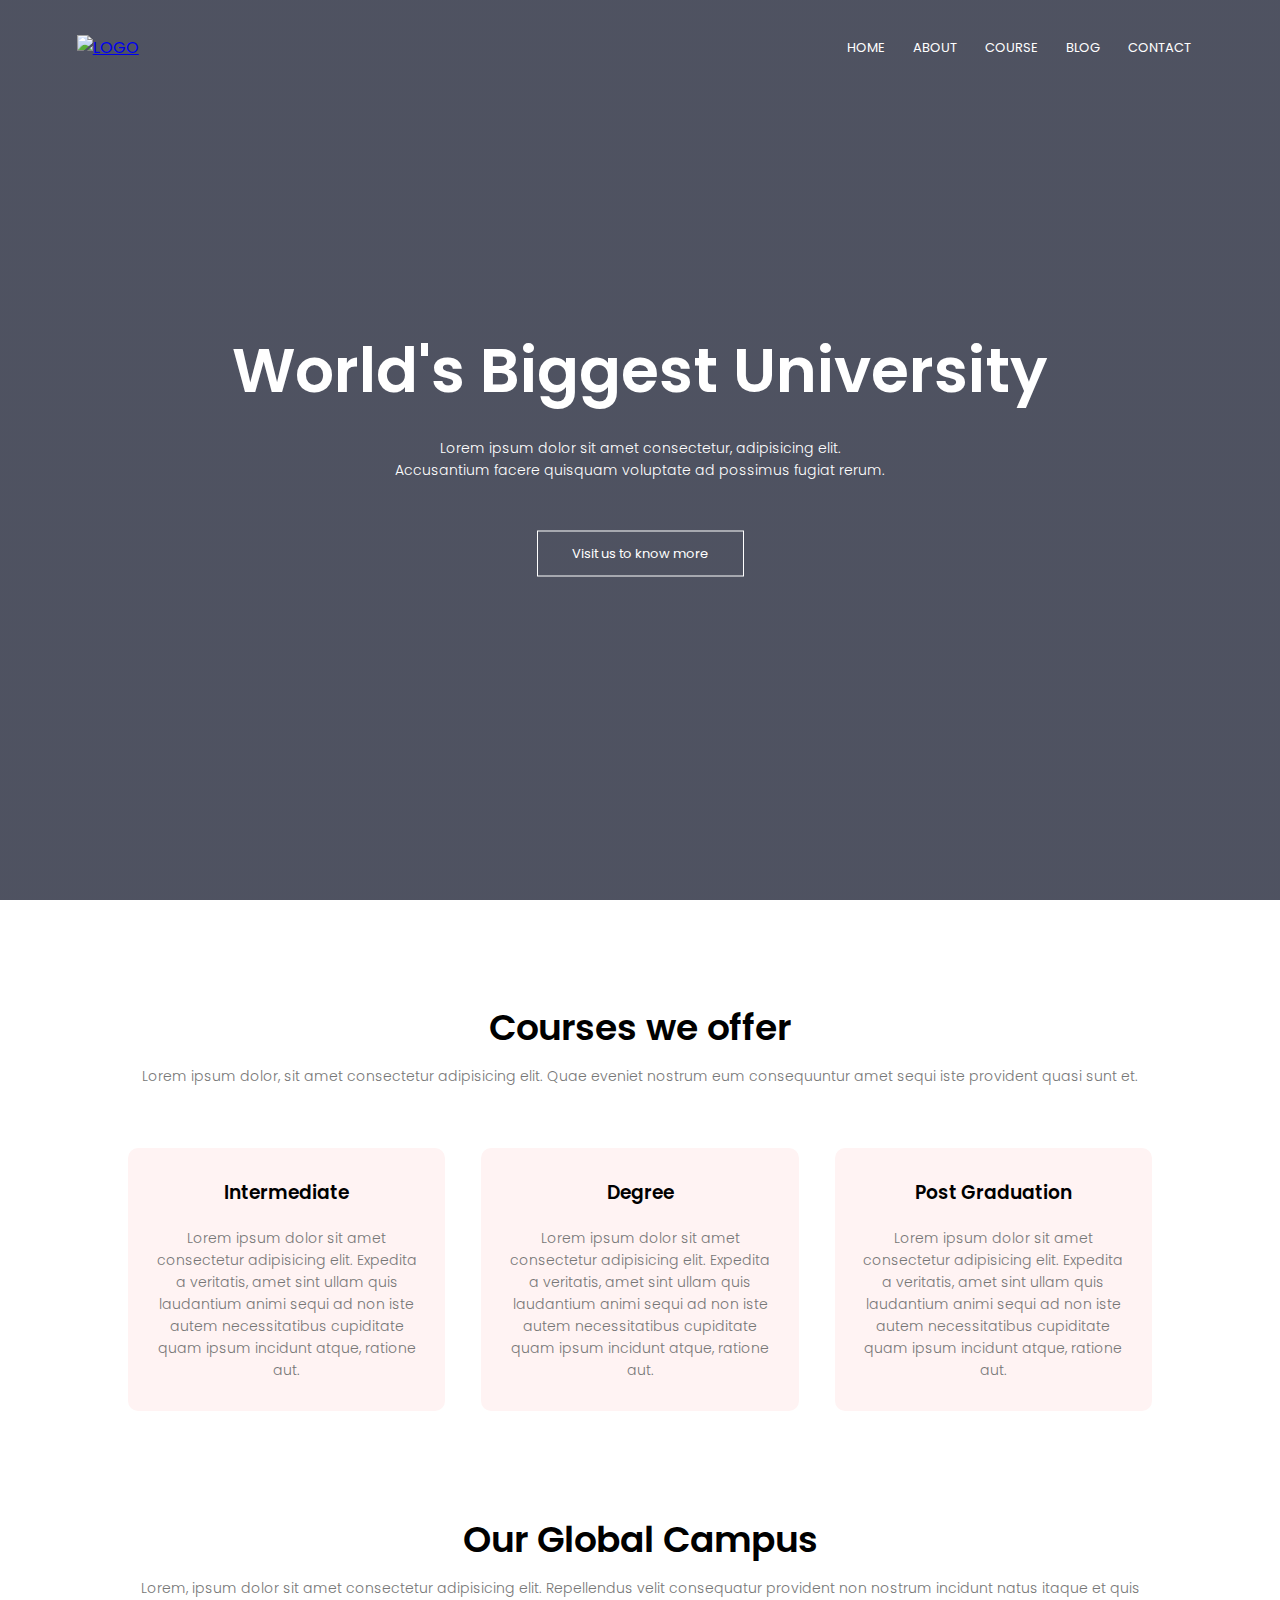
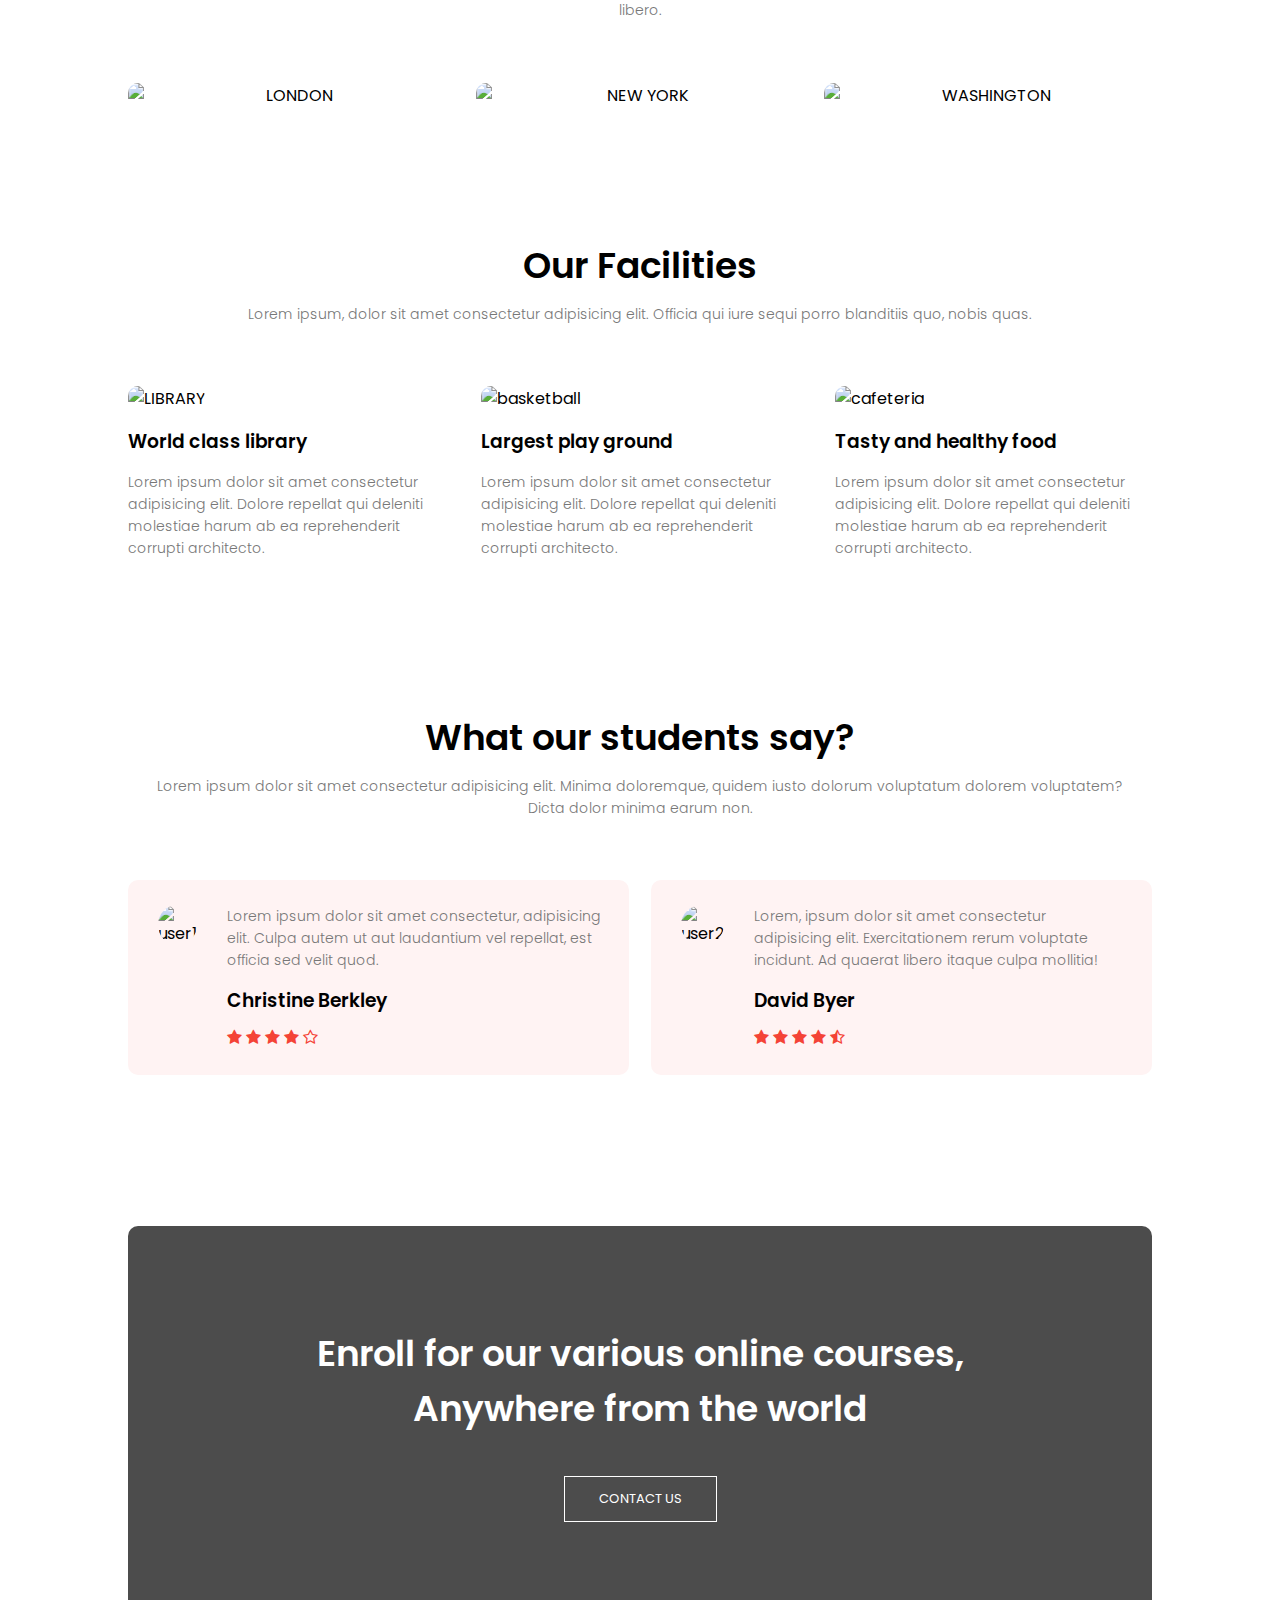
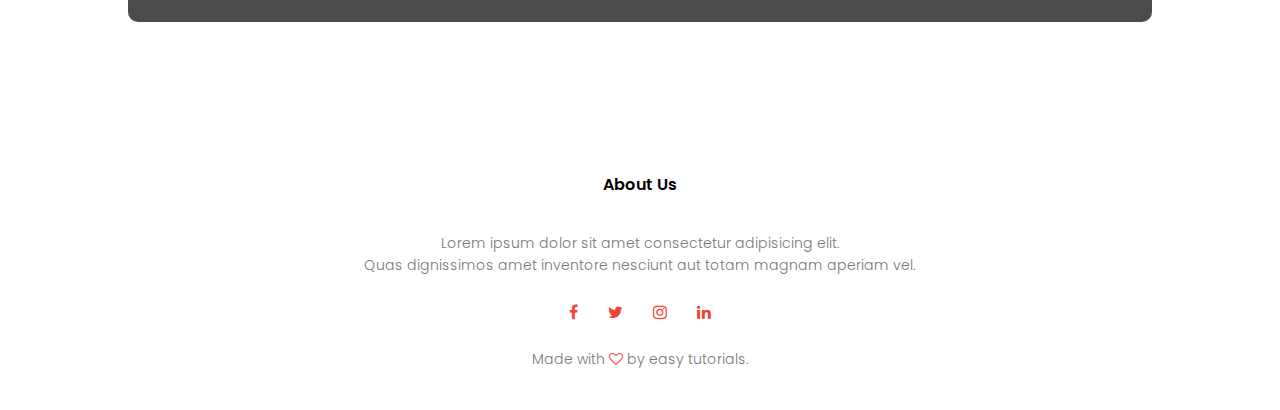
==== index.html @ 01fdc109 "Add files via upload" ====
<!DOCTYPE html>
<html lang="en">
<head>
    <meta charset="UTF-8">
    <meta http-equiv="X-UA-Compatible" content="IE=edge">
    <meta name="viewport" content="width=device-width, initial-scale=1.0">
    <title>University web design</title>
    <link rel="stylesheet" href="style.css">
    <link rel="preconnect" href="https://fonts.googleapis.com">
    <link rel="preconnect" href="https://fonts.gstatic.com" crossorigin>
    <link href="https://fonts.googleapis.com/css2?family=Poppins:wght@100;200;300;400;600;700&display=swap"
        rel="stylesheet">
    <link rel="stylesheet" href="https://stackpath.bootstrapcdn.com/font-awesome/4.7.0/css/font-awesome.min.css">
</head>
<body>
    <section class="header">
    <nav>
        <a href="index.html"><img src="images/logo.png" alt="LOGO"</a>
        
        <div class="nav-links" id="navLinks">
            <i class="fa fa-times" onclick="hideMenu()"></i>
            <ul>
                <li><a href="index.html">HOME</a></li>
                <li><a href="about.html">ABOUT</a></li>
                <li><a href="course.html">COURSE</a></li>
                <li><a href="blog.html">BLOG</a></li>
                <li><a href="contact.html">CONTACT</a></li>
            </ul>
        </div>
    <i class="fa fa-bars" onclick="showMenu()"></i>
    </nav>
    <div class="text-box">
        <h1>World's Biggest University</h1>
        <p>Lorem ipsum dolor sit amet consectetur, adipisicing elit.<br> Accusantium facere quisquam voluptate ad possimus fugiat rerum.</p>
        <a href="" class="hero-btn">Visit us to know more</a>
    </div>

    </section>

    <!-- Course -->
    <section class="course">
        <h1>Courses we offer</h1>
        <p>Lorem ipsum dolor, sit amet consectetur adipisicing elit. Quae eveniet nostrum eum consequuntur amet sequi iste provident quasi sunt et.</p>
        <div class="row">
            <div class="course-col">
                <h3>Intermediate</h3>
                <p>Lorem ipsum dolor sit amet consectetur adipisicing elit. Expedita a veritatis, amet sint ullam quis laudantium animi sequi ad non iste autem necessitatibus cupiditate quam ipsum incidunt atque, ratione aut.</p>
            </div>
            <div class="course-col">
                <h3>Degree</h3>
                <p>Lorem ipsum dolor sit amet consectetur adipisicing elit. Expedita a veritatis, amet sint ullam quis laudantium
                animi sequi ad non iste autem necessitatibus cupiditate quam ipsum incidunt atque, ratione aut.</p>
            </div>
            <div class="course-col">
                <h3>Post Graduation</h3>
                <p>Lorem ipsum dolor sit amet consectetur adipisicing elit. Expedita a veritatis, amet sint ullam quis laudantium animi sequi ad non iste autem necessitatibus cupiditate quam ipsum incidunt atque, ratione aut.</p>
            </div>
        </div>
    </section>

    <!-- Campus -->
    <section class="campus">
        <h1>Our Global Campus</h1>
        <p>Lorem, ipsum dolor sit amet consectetur adipisicing elit. Repellendus velit consequatur provident non nostrum incidunt natus itaque et quis libero.</p>

        <div class="row">
            <div class="campus-col">
                <img src="images/london.png" alt="LONDON">
                <div class="layer">
                    <h3>LONDON</h3>
                </div>
            </div>
            <div class="campus-col">
                <img src="images/newyork.png" alt="NEW YORK">
                <div class="layer">
                    <h3>NEW YORK</h3>
                </div>
            </div>
            <div class="campus-col">
                <img src="images/washington.png" alt="WASHINGTON">
                <div class="layer">
                    <h3>WASHINGTON</h3>
                </div>
            </div>
        </div>
    </section>

    <!-- Facilities -->
    <section class="facilities">
        <h1>Our Facilities</h1>
        <p>Lorem ipsum, dolor sit amet consectetur adipisicing elit. Officia qui iure sequi porro blanditiis quo, nobis quas.</p>
        <div class="row">
            <div class="facilities-col">
                <img src="images/library.png" alt="LIBRARY">
                <h3>World class library</h3>
                <p>Lorem ipsum dolor sit amet consectetur adipisicing elit. Dolore repellat qui deleniti molestiae harum ab ea reprehenderit corrupti architecto.</p>
            </div>
            
            <div class="facilities-col">
                <img src="images/basketball.png" alt="basketball">
                <h3>Largest play ground</h3>
                <p>Lorem ipsum dolor sit amet consectetur adipisicing elit. Dolore repellat qui deleniti molestiae harum ab ea
                    reprehenderit corrupti architecto.</p>
            </div>

            <div class="facilities-col">
                <img src="images/cafeteria.png" alt="cafeteria">
                <h3>Tasty and healthy food</h3>
                <p>Lorem ipsum dolor sit amet consectetur adipisicing elit. Dolore repellat qui deleniti molestiae harum ab ea
                    reprehenderit corrupti architecto.</p>
            </div>
        </div>
    </section>

<!-- testimonials -->

<section class="testimonials">
    <h1>What our students say?</h1>
    <p>Lorem ipsum dolor sit amet consectetur adipisicing elit. Minima doloremque, quidem iusto dolorum voluptatum dolorem voluptatem? Dicta dolor minima earum non.</p>
    <div class="row">
        <div class="testimonial-col">
            <img src="images/user1.jpg" alt="user1">
            <div>
                <p>Lorem ipsum dolor sit amet consectetur, adipisicing elit. Culpa autem ut aut laudantium vel repellat, est officia sed velit quod.</p>
                <h3>Christine Berkley</h3>
                <i class="fa fa-star"></i>
                <i class="fa fa-star"></i>
                <i class="fa fa-star"></i>
                <i class="fa fa-star"></i>
                <i class="fa fa-star-o"></i>
            </div>
        </div>

        <div class="testimonial-col">
            <img src="images/user2.jpg" alt="user2">
            <div>
                <p>Lorem, ipsum dolor sit amet consectetur adipisicing elit. Exercitationem rerum voluptate incidunt. Ad quaerat libero itaque culpa mollitia!</p>
                <h3>David Byer</h3>
                <i class="fa fa-star"></i>
                <i class="fa fa-star"></i>
                <i class="fa fa-star"></i>
                <i class="fa fa-star"></i>
                <i class="fa fa-star-half-o"></i>
            </div>
        </div>
    </div>




</section>

<!-- Call to action -->
<section class="cta">
    <h1>Enroll for our various online courses, <br> Anywhere from the world</h1>
    <a href="" class="hero-btn">CONTACT US</a>
</section>



<!-- FOOTER -->
<section class="footer">
    <h4>About Us</h4>
    <p>Lorem ipsum dolor sit amet consectetur adipisicing elit. <br>Quas dignissimos amet inventore nesciunt aut totam magnam aperiam vel.</p>
    <div class="icons">
        <i class="fa fa-facebook"></i>
        <i class="fa fa-twitter"></i>
        <i class="fa fa-instagram"></i>
        <i class="fa fa-linkedin"></i>
    </div>
    <p>Made with <i class="fa fa-heart-o"></i> by easy tutorials.</p>
</section>


<!-- Javascript to toggle menu -->
<script>
    var navLinks = document.getElementById("navLinks");

    function showMenu(){
        navLinks.style.right = "0";
    }
    function hideMenu(){
        navLinks.style.right = "-200px";
    }
</script>



</body>
</html>
---- style.css ----
*{
    margin: 0;
    padding: 0;
    font-family: 'Poppins', sans-serif;
}
.header{
    min-height: 100vh;
    width: 100%;
    background-image: linear-gradient(rgba(4,9,30,0.7),rgba(4,9,30,0.7)),url(images/banner.png);
    background-position: center;
    background-size: cover;
    position: relative;
}
nav{
    display: flex;
    padding: 2% 6%;
    justify-content: space-between;
    align-items: center;
}
nav img{
    width: 150px;
}
.nav-links{
    flex: 1;
    text-align: right;
}
.nav-links ul li{
    list-style: none;
    display: inline-block;
    padding: 8px 12px;
    position: relative;
}
.nav-links ul li a{
    color: #fff;
    text-decoration: none;
    font-size: 13px;
}
.nav-links ul li::after{
    content: '';
    width: 0%;
    height: 2px;
    background: #f44336;
    display: block;
    margin: auto;
    transition: 0.5s;
}
.nav-links ul li:hover::after{
    width: 100%;
}
.text-box{
    width: 90%;
    color: #fff;
    position: absolute;
    top: 50%;
    left: 50%;
    transform: translate(-50%,-50%);
    text-align: center;
}
.text-box h1{
    font-size: 62px;
}
.text-box p{
    margin: 10px 0 40px;
    font-size: 14px;
    color: #fff;
}
.hero-btn{
    display: inline-block;
    text-decoration: none;
    color: #fff;
    border: 1px solid #fff;
    padding: 12px 34px;
    font-size: 13px;
    background: transparent;
    position: relative;
    cursor: pointer;
}
.hero-btn:hover{
    border: 1px solid #f44336;
    background: #f44336;
    transition: 1s;
}
nav .fa{
    display: none;
}
@media(max-width: 700px){
    .text-box h1{
        font-size: 20px;
    }
    .nav-links ul li{
        display: block;
    }
    .nav-links{
        position: fixed;
        background: #f44336;
        height: 100vh;
        width: 200px;
        top: 0;
        right: -200px;
        text-align: left;
        z-index: 2;
        transition: 1s;
    }
    nav .fa{
        display: block;
        color: #fff;
        margin: 10px;
        font-size: 22px;
        cursor: pointer;
    }
    .nav-links ul{
        padding: 30px;
    }
}
/* ---- course ---- */
.course{
    width: 80%;
    margin: auto;
    text-align: center;
    padding-top: 100px;
}
h1{
    font-size: 36px;
    font-weight: 600;
}
p{
    color: #777;
    font-size: 14px;
    font-weight: 300;
    line-height: 22px;
    padding: 10px;

}
.row{
    margin-top: 5%;
    display: flex;
    justify-content: space-between;
}
.course-col{
    flex-basis: 31%;
    background: #fff3f3;
    border-radius: 10px;
    margin-bottom: 5%;
    padding: 20px 12px;
    box-sizing: border-box;
    transition: 0.5s;
}
h3{
    text-align: center;
    font-weight: 600;
    margin: 10px 0;
}
.course-col:hover{
    box-shadow: 0 0 20px 0px rgba(0,0,0,0.2);
}
@media(max-width: 700px){
    .row{
        flex-direction: column;

    }
}
/* ---- campus ---- */
.campus{
    width: 80%;
    margin: auto;
    text-align: center;
    padding-top: 50px;
}
.campus-col{
    flex-basis: 32%;
    border-radius: 10px;
    margin-bottom: 30px;
    position: relative;
    overflow: hidden;
}
.campus-col img{
    width: 100%;
    display: block;
}
.layer{
    background: transparent;
    height: 100%;
    width: 100%;
    position: absolute;
    top: 0;
    left: 0;
    transition: 0.5s;
}
.layer:hover{
    background: rgba(226, 0, 0, 0.7);
}
.layer h3{
    width: 100%;
    font-weight: 500;
    color: #fff;
    font-size: 26px;
    bottom: 0;
    left: 50%;
    transform: translateX(-50%);
    position: absolute;
    opacity: 0;
    transition: 0.5s;
}
.layer:hover h3{
    bottom: 49%;
    opacity: 1;

}
/* Facilities */
.facilities{
    width: 80%;
    margin: auto;
    text-align: center;
    padding-top: 100px;
}
.facilities-col{
    flex-basis: 31%;
    border-radius: 10px;
    margin-bottom: 5%;
    text-align: left;
}
.facilities-col img{
    width: 100%;
    border-radius: 10px;
}
.facilities-col p{
    padding: 0;
}
.facilities-col h3{
    margin-top: 16px;
    margin-bottom: 15px;
    text-align: left;
}
/* testimonials */
.testimonials{
    width: 80%;
    margin: auto;
    padding-top: 100px;
    text-align: center;
}
.testimonial-col{
    flex-basis: 44%;
    border-radius: 10px;
    margin-bottom: 5%;
    text-align: left;
    background: #fff3f3;
    padding: 25px;
    cursor: pointer;
    display: flex;
}
.testimonial-col img{
    height: 40px;
    margin-left: 5px;
    margin-right: 30px;
    border-radius: 50%;
}
.testimonial-col p{
    padding: 0;
}
.testimonial-col h3{
    margin-top: 15px;
    text-align: left;
}
.testimonial-col .fa{
    color: #f44336;
}
@media(max-width: 700px){
    .testimonial-col img{
        margin-left: 0;
        margin-right: 15px;
    }
}
/* CALL TO ACTION */
.cta{
    margin: 100px auto;
    width: 80%;
    background-image: linear-gradient(rgba(0,0,0,0.7), rgba(0,0,0,0.7)),url(images/banner2.jpg);
    background-position: center;
    background-size: cover;
    border-radius: 10px;
    text-align: center;
    padding: 100px 0;
}
.cta h1{
    color: #fff;
    margin-bottom: 40px;
    padding: 0;
}
@media(max-width: 700px){
    .cta h1{
        font-size: 24px;
    }
}
/* FOOTER */
.footer{
    width: 100%;
    text-align: center;
    padding: 30px 0;
}
.footer h4{
    margin-bottom: 25px;
    margin-top: 20px;
    font-weight: 600;

}
.icons .fa{
    color: #f44336;
    margin: 0 13px;
    cursor: pointer;
    padding: 18px 0;
}
.fa-heart-o{
    color: #f44336;
}

/* About us page */
.sub-header{
    height: 50vh;
    width: 100%;
    background-image: linear-gradient(rgba(4,9,30,0.7), rgba(4,9,30,0.7)),url(images/background.jpg);
    background-position: center;
    background-size: cover;
    text-align: center;
    color: #fff;
}
.sub-header h1{
    margin-top: 100px;
}
.about-us{
    width: 80%;
    margin: auto;
    padding-top: 80px;
    padding-bottom: 50px;
}
.about-col{
    flex-basis: 48%;
    padding: 30px 2px;
}
.about-col img{
    width: 100%;   
}
.about-col h1{
    padding-top: 0;
}
.about-col p{
    padding: 15px 0 25px;
}
.red-btn{
    border: 1px solid #f44336;
    background: transparent;
    color: #f44336;
}
.red-btn:hover{
    color: #fff;
}
/* Blog Content  */
.blog-content{
    width: 80%;
    margin: auto;
    padding: 60px 0;
}
.blog-left{
    flex-basis: 65%;
}
.blog-left img{
    width: 100%;
}
.blog-left h2{
    color: #222;
    font-weight: 600;
    margin: 30px 0;
}
.blog-left p{
    color: #999;
    padding: 0;
}
.blog-right{
    flex-basis: 32%;
}
.blog-right h3{
    background: #f44336;
    color: #fff;
    padding: 7px 0;
    font-size: 16px;
    margin-bottom: 20px;
}
.blog-right div{
    display: flex;
    align-items: center;
    justify-content: space-between;
    color: #555;
    padding: 8px;
    box-sizing: border-box;
}
.comment-box{
    border: 1px solid #ccc;
    margin: 50px 0;
    padding: 10px 20px;
}
.comment-box h3{
    text-align: left;
}
.comment-form input, .comment-form textarea{
    width: 100%;
    padding: 10px;
    margin: 15px 0;
    box-sizing: border-box;
    border: none;
    background: #f0f0f0;
}
.comment-form button{
    margin: 10px 0;
}
@media(max-width: 700px){
    .sub-header h1{
        font-size: 24px;
    }
}
/* Contact us page */
.location{
    width: 80%;
    margin: auto;
    padding: 80px 0;
}
.location iframe{
    width: 100%;
}
.contact-us{
    width: 80%;
    margin: auto;
}
.contact-col{
    flex-basis: 48%;
    margin-bottom: 30px;
}
.contact-col div{
    display: flex;
    align-items: center;
    margin-bottom: 40px;
}
.contact-col div .fa{
    font-size: 28px;
    color: #f44336;
    margin: 10px;
    margin-right: 30px;
}
.contact-col div p{
    padding: 0;
}
.contact-col div h5{
    font-size: 20px;
    margin-bottom: 5px;
    color: #555;
    font-weight: 400;
}
.contact-col input, .contact-col textarea{
    width: 100%;
    padding: 15px;
    margin-bottom: 17px;
    outline: none;
    border: 1px solid #ccc;
    box-sizing: border-box;
}
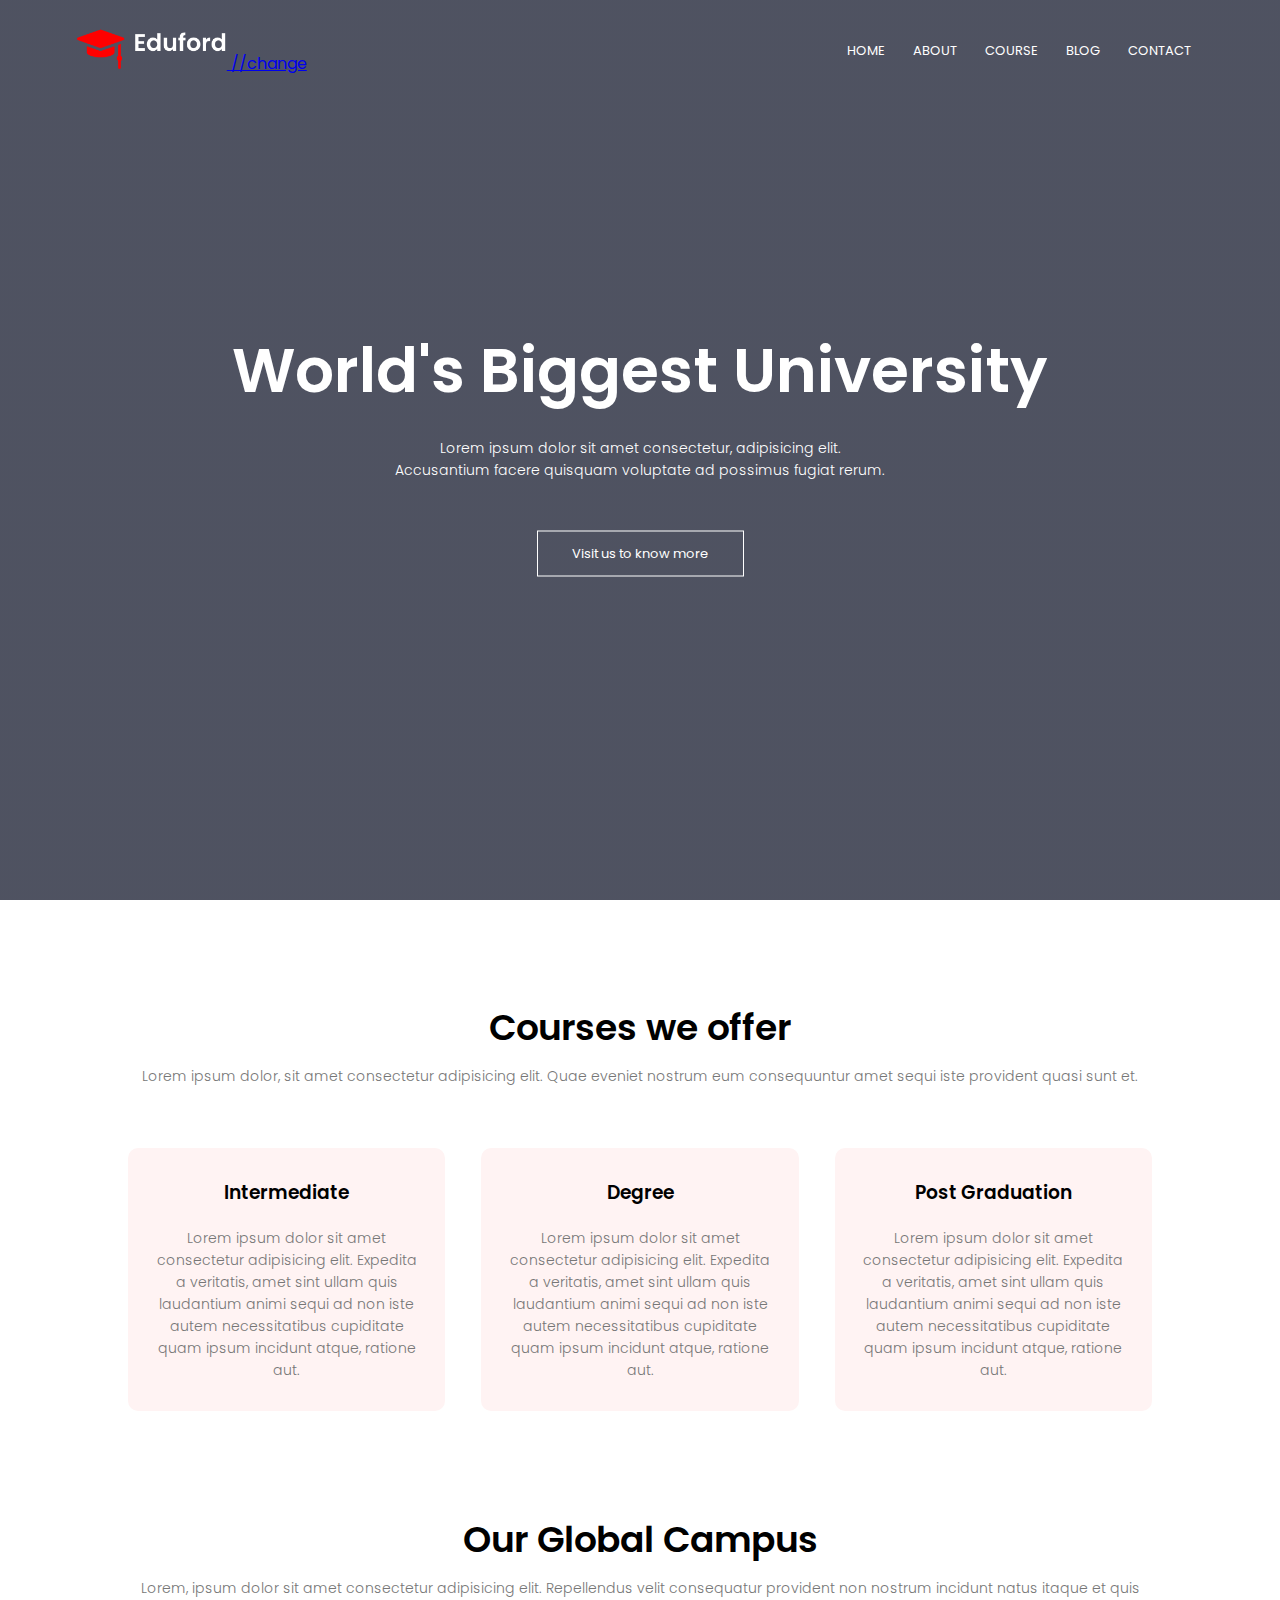
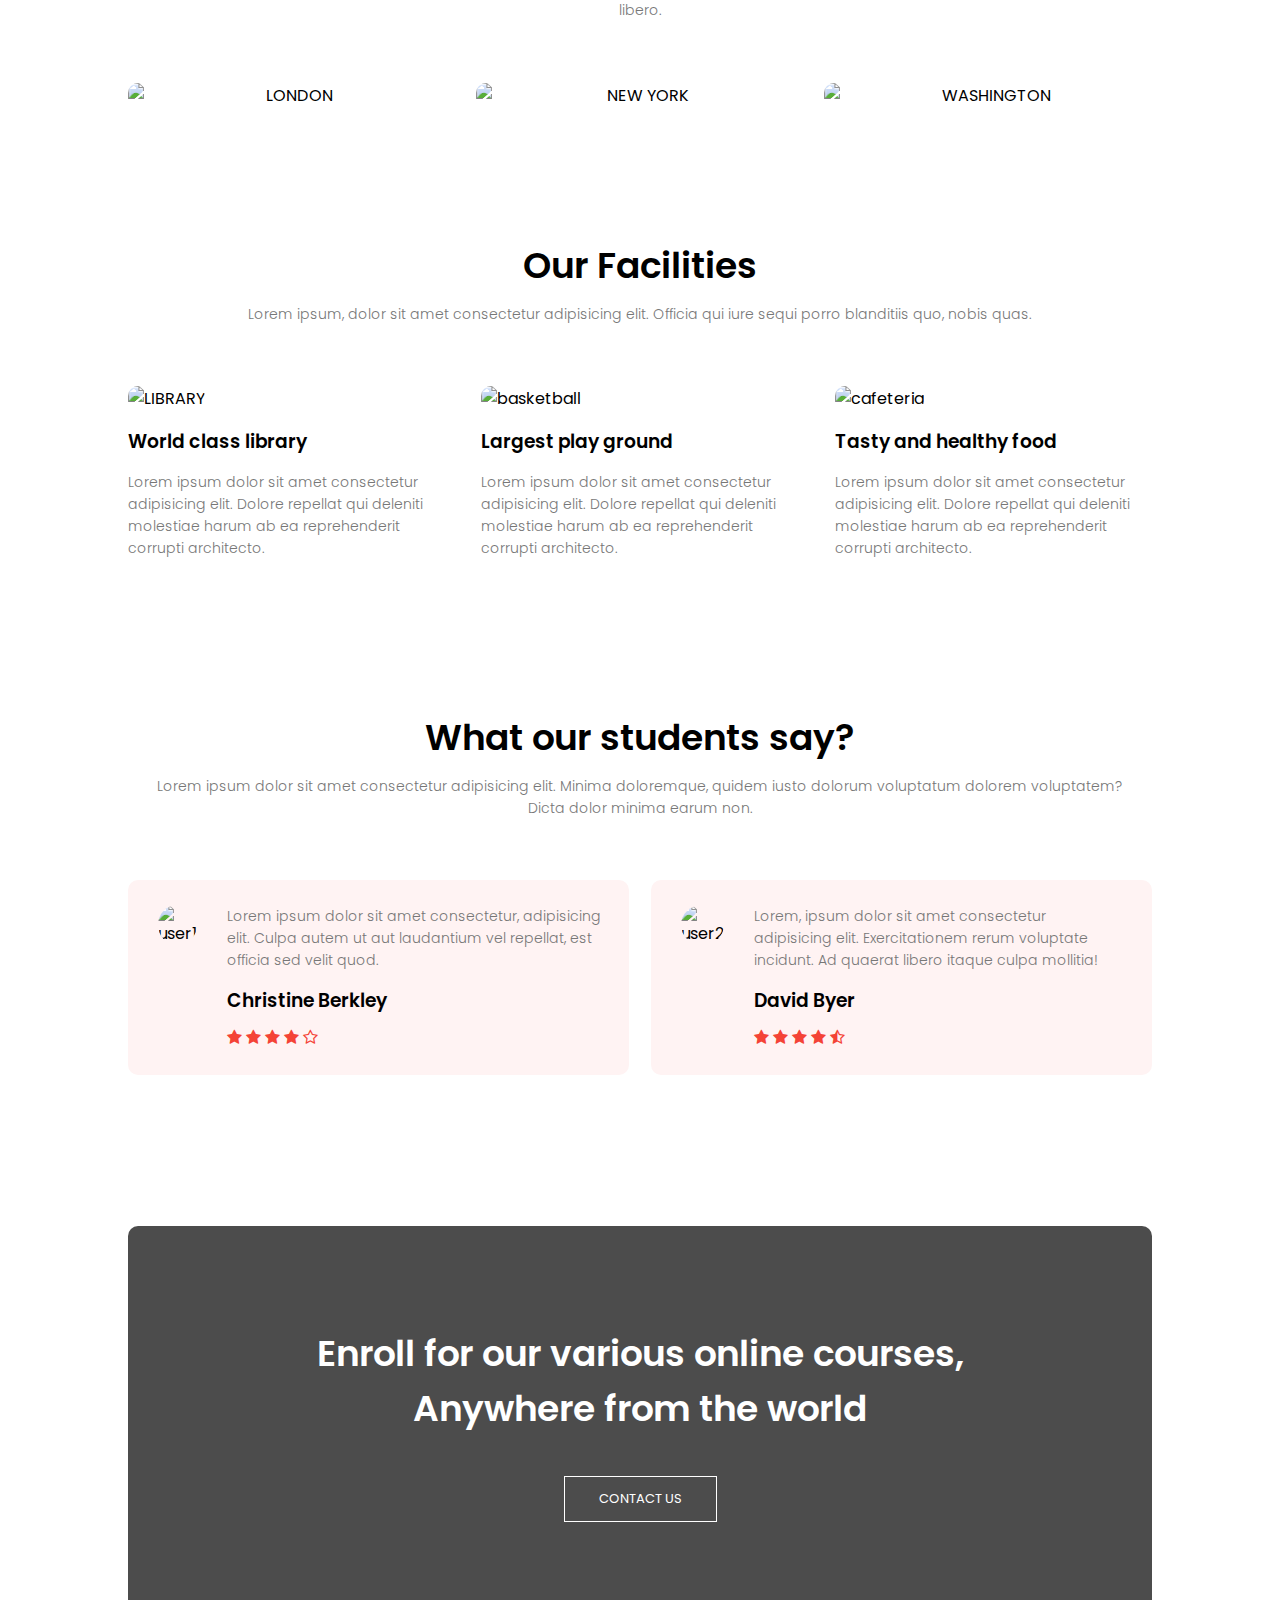
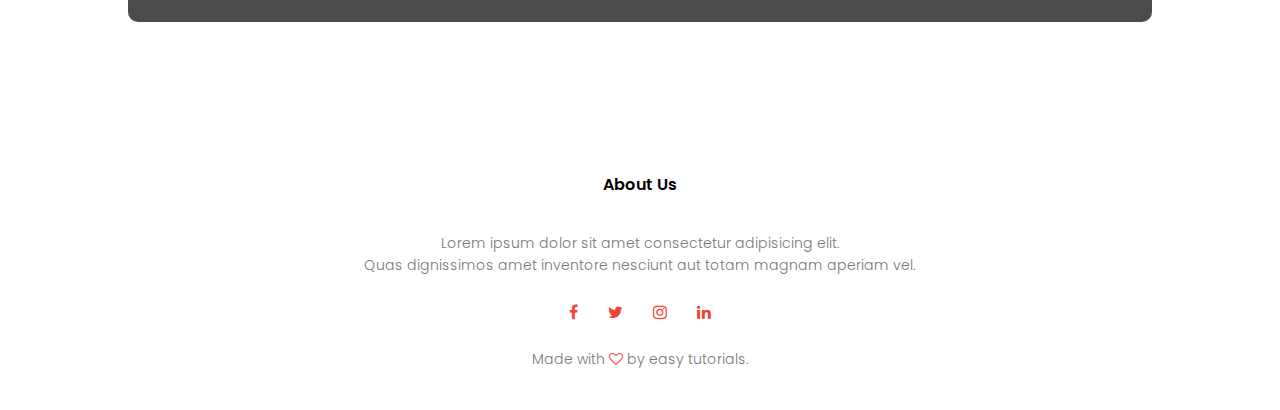
==== commit 22a2ec03: "Update index.html" ====
--- a/index.html
+++ b/index.html
@@ -15,7 +15,7 @@
 <body>
     <section class="header">
     <nav>
-        <a href="index.html"><img src="images/logo.png" alt="LOGO"</a>
+        <a href="index.html"><img src="logo.png" alt="LOGO"</a> //change
         
         <div class="nav-links" id="navLinks">
             <i class="fa fa-times" onclick="hideMenu()"></i>
@@ -187,4 +187,4 @@
 
 
 </body>
-</html>+</html>
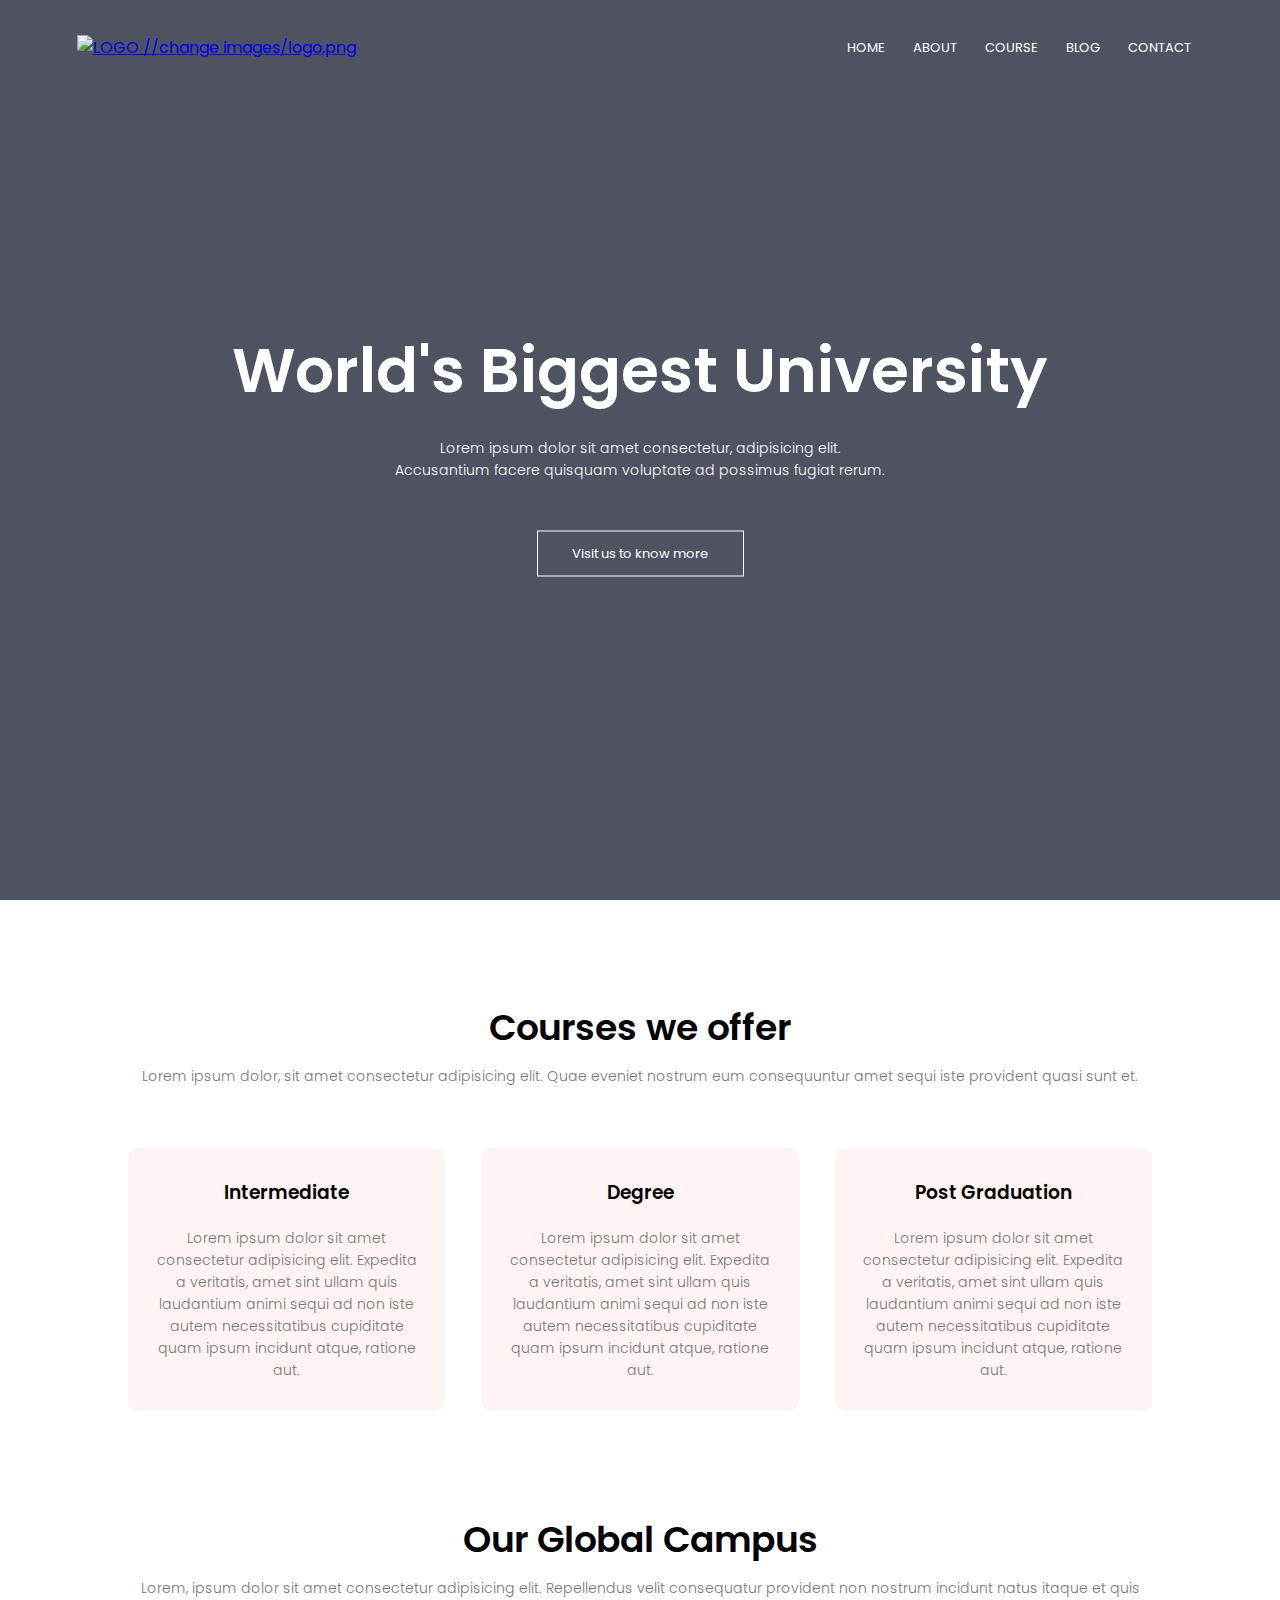
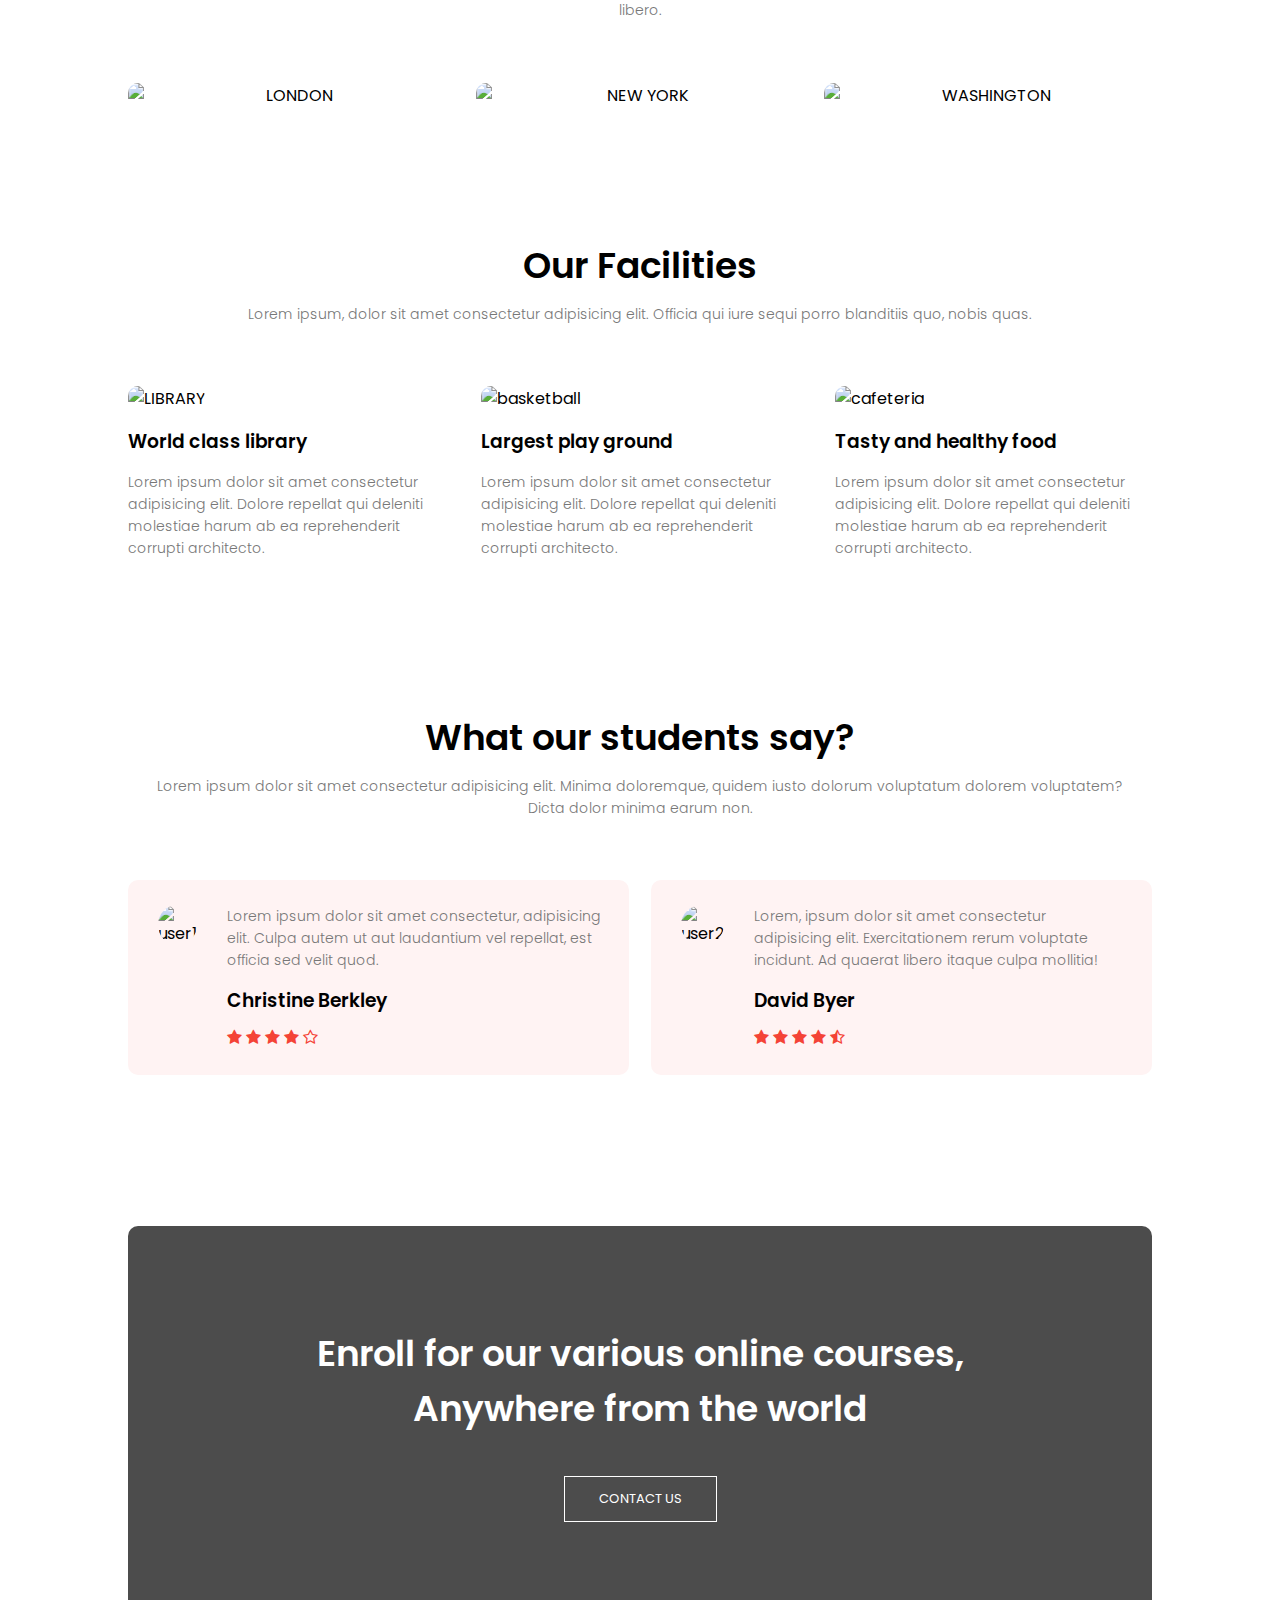
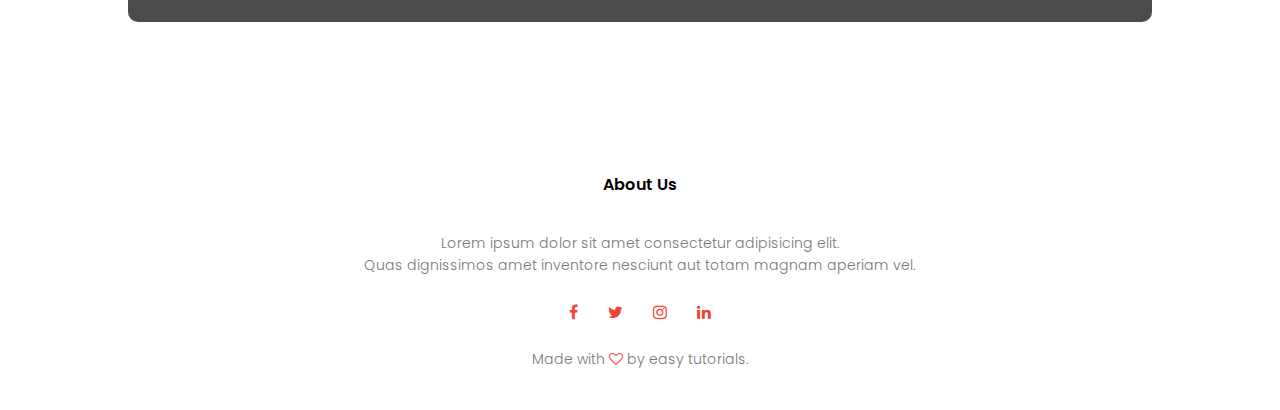
==== commit 3a97e026: "Update index.html" ====
--- a/index.html
+++ b/index.html
@@ -15,7 +15,7 @@
 <body>
     <section class="header">
     <nav>
-        <a href="index.html"><img src="logo.png" alt="LOGO"</a> //change
+        <a href="index.html"><img src="https://imgur.com/4GcknlZ" alt="LOGO"</a> //change images/logo.png
         
         <div class="nav-links" id="navLinks">
             <i class="fa fa-times" onclick="hideMenu()"></i>
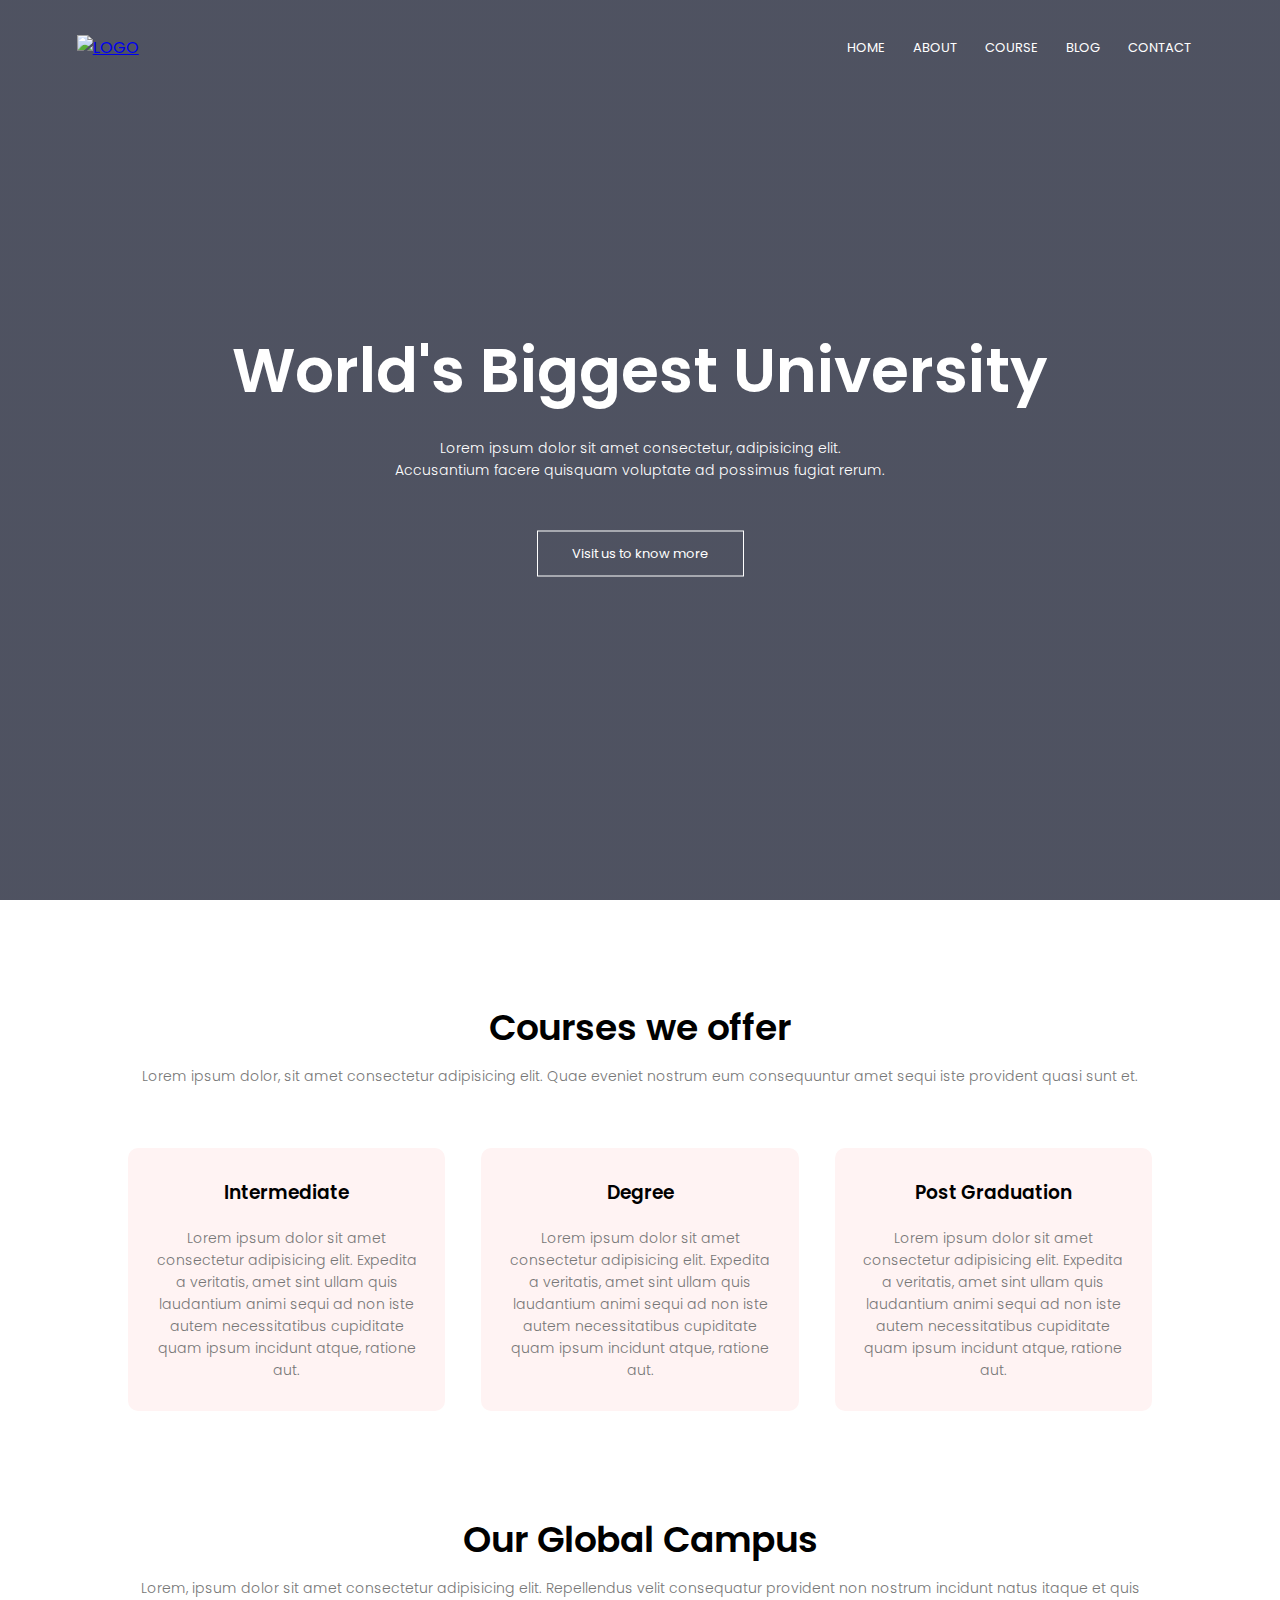
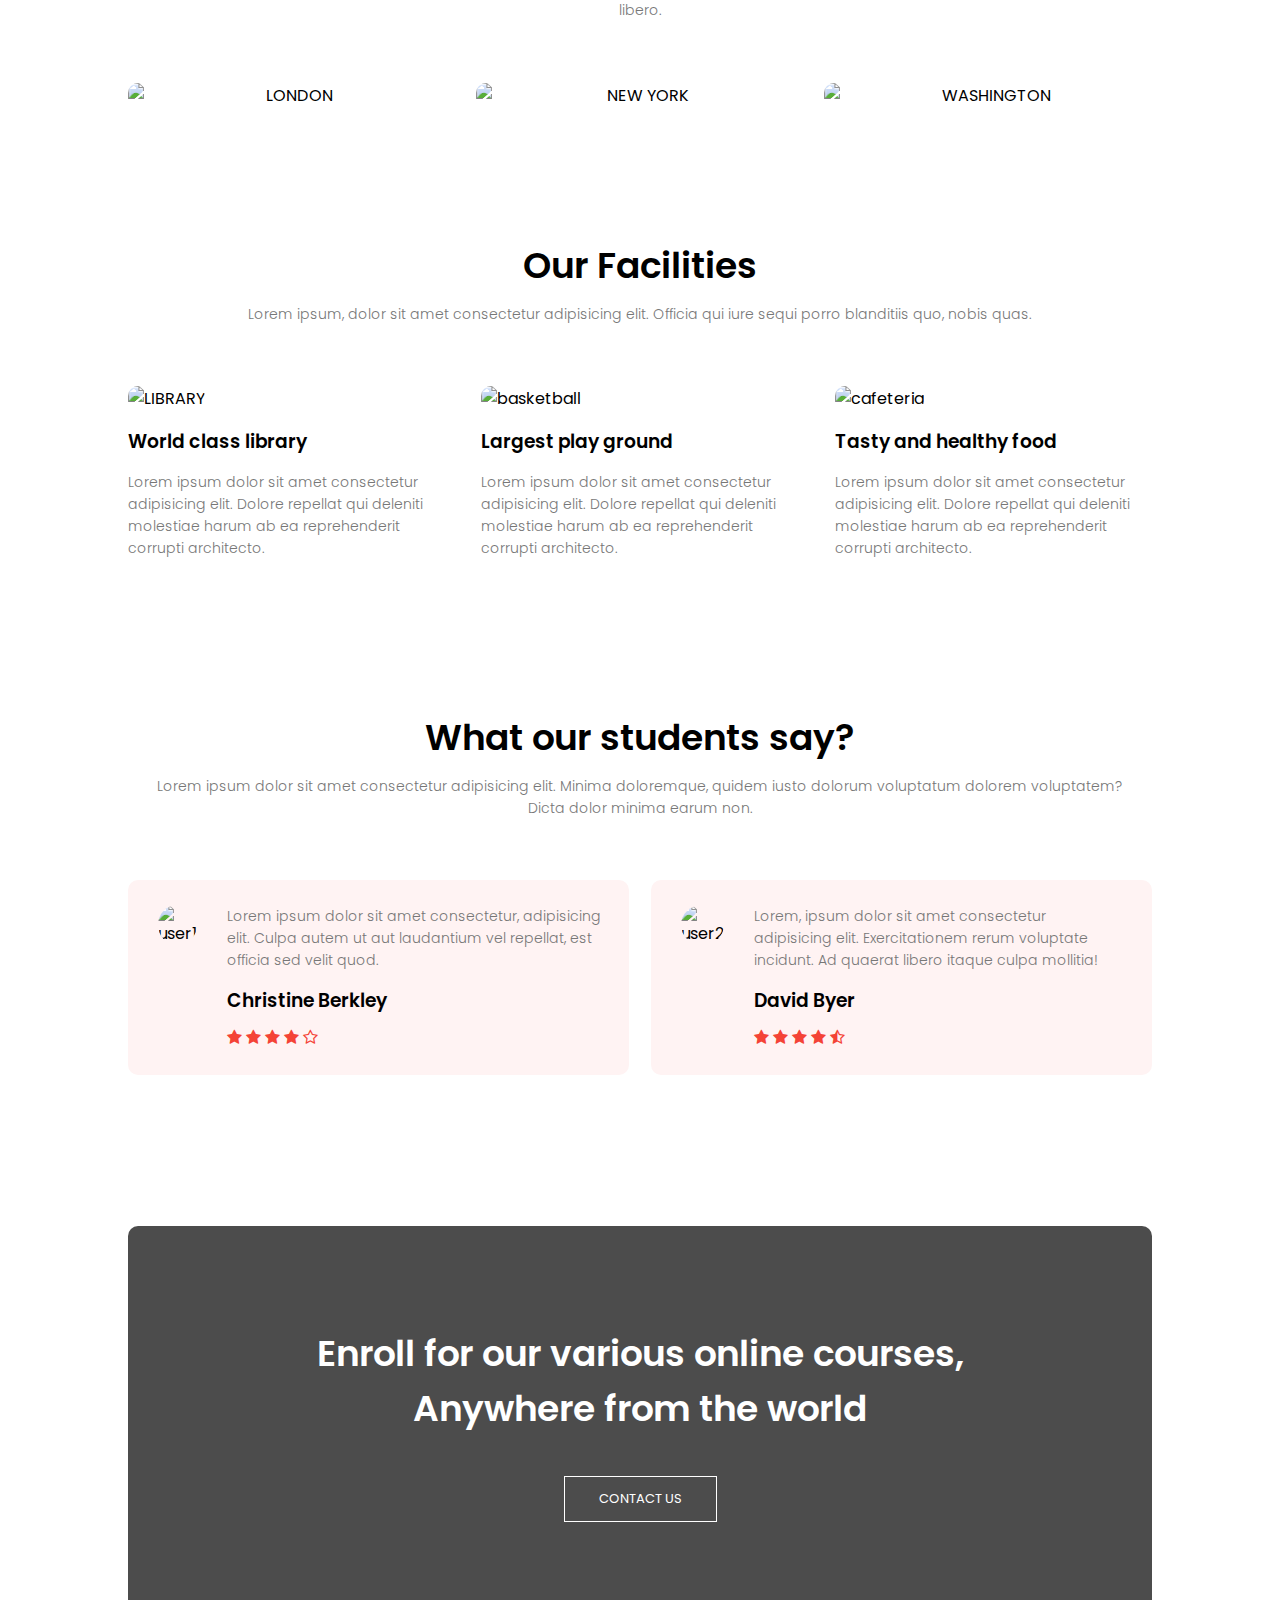
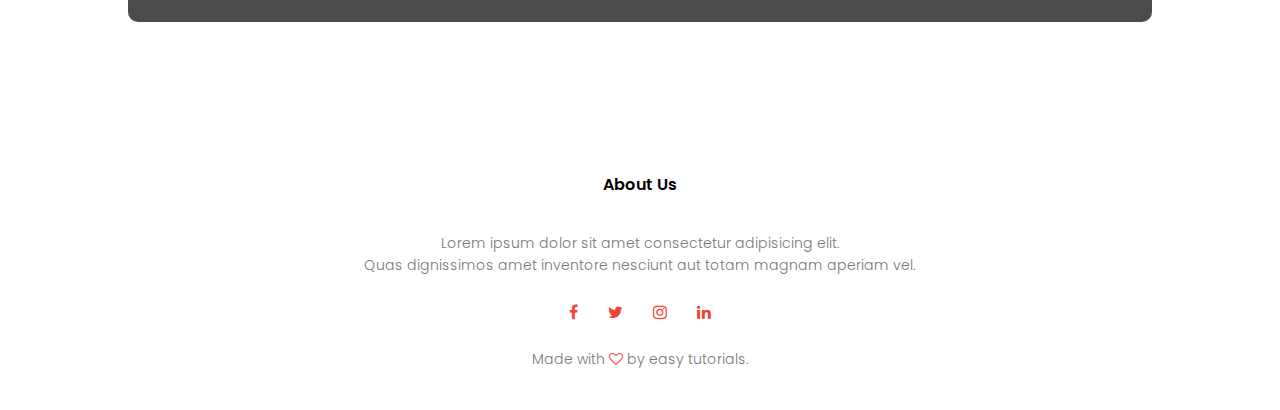
==== commit f03aa3d5: "Update index.html" ====
--- a/index.html
+++ b/index.html
@@ -15,7 +15,7 @@
 <body>
     <section class="header">
     <nav>
-        <a href="index.html"><img src="https://imgur.com/4GcknlZ" alt="LOGO"</a> //change images/logo.png
+        <a href="index.html"><img src="https://imgur.com/4GcknlZ" alt="LOGO"</a>
         
         <div class="nav-links" id="navLinks">
             <i class="fa fa-times" onclick="hideMenu()"></i>
@@ -65,19 +65,19 @@
 
         <div class="row">
             <div class="campus-col">
-                <img src="images/london.png" alt="LONDON">
+                <img src="https://imgur.com/dpW1d5B" alt="LONDON">
                 <div class="layer">
                     <h3>LONDON</h3>
                 </div>
             </div>
             <div class="campus-col">
-                <img src="images/newyork.png" alt="NEW YORK">
+                <img src="https://imgur.com/fLpMrhm" alt="NEW YORK">
                 <div class="layer">
                     <h3>NEW YORK</h3>
                 </div>
             </div>
             <div class="campus-col">
-                <img src="images/washington.png" alt="WASHINGTON">
+                <img src="https://imgur.com/3GLFUMn" alt="WASHINGTON">
                 <div class="layer">
                     <h3>WASHINGTON</h3>
                 </div>
@@ -91,20 +91,20 @@
         <p>Lorem ipsum, dolor sit amet consectetur adipisicing elit. Officia qui iure sequi porro blanditiis quo, nobis quas.</p>
         <div class="row">
             <div class="facilities-col">
-                <img src="images/library.png" alt="LIBRARY">
+                <img src="https://imgur.com/dsOfpFh" alt="LIBRARY">
                 <h3>World class library</h3>
                 <p>Lorem ipsum dolor sit amet consectetur adipisicing elit. Dolore repellat qui deleniti molestiae harum ab ea reprehenderit corrupti architecto.</p>
             </div>
             
             <div class="facilities-col">
-                <img src="images/basketball.png" alt="basketball">
+                <img src="https://imgur.com/bM0fiGf" alt="basketball">
                 <h3>Largest play ground</h3>
                 <p>Lorem ipsum dolor sit amet consectetur adipisicing elit. Dolore repellat qui deleniti molestiae harum ab ea
                     reprehenderit corrupti architecto.</p>
             </div>
 
             <div class="facilities-col">
-                <img src="images/cafeteria.png" alt="cafeteria">
+                <img src="https://imgur.com/kqehhBc" alt="cafeteria">
                 <h3>Tasty and healthy food</h3>
                 <p>Lorem ipsum dolor sit amet consectetur adipisicing elit. Dolore repellat qui deleniti molestiae harum ab ea
                     reprehenderit corrupti architecto.</p>
@@ -119,7 +119,7 @@
     <p>Lorem ipsum dolor sit amet consectetur adipisicing elit. Minima doloremque, quidem iusto dolorum voluptatum dolorem voluptatem? Dicta dolor minima earum non.</p>
     <div class="row">
         <div class="testimonial-col">
-            <img src="images/user1.jpg" alt="user1">
+            <img src="https://imgur.com/qRcloqM" alt="user1">
             <div>
                 <p>Lorem ipsum dolor sit amet consectetur, adipisicing elit. Culpa autem ut aut laudantium vel repellat, est officia sed velit quod.</p>
                 <h3>Christine Berkley</h3>
@@ -132,7 +132,7 @@
         </div>
 
         <div class="testimonial-col">
-            <img src="images/user2.jpg" alt="user2">
+            <img src="https://imgur.com/wobHrUs" alt="user2">
             <div>
                 <p>Lorem, ipsum dolor sit amet consectetur adipisicing elit. Exercitationem rerum voluptate incidunt. Ad quaerat libero itaque culpa mollitia!</p>
                 <h3>David Byer</h3>
